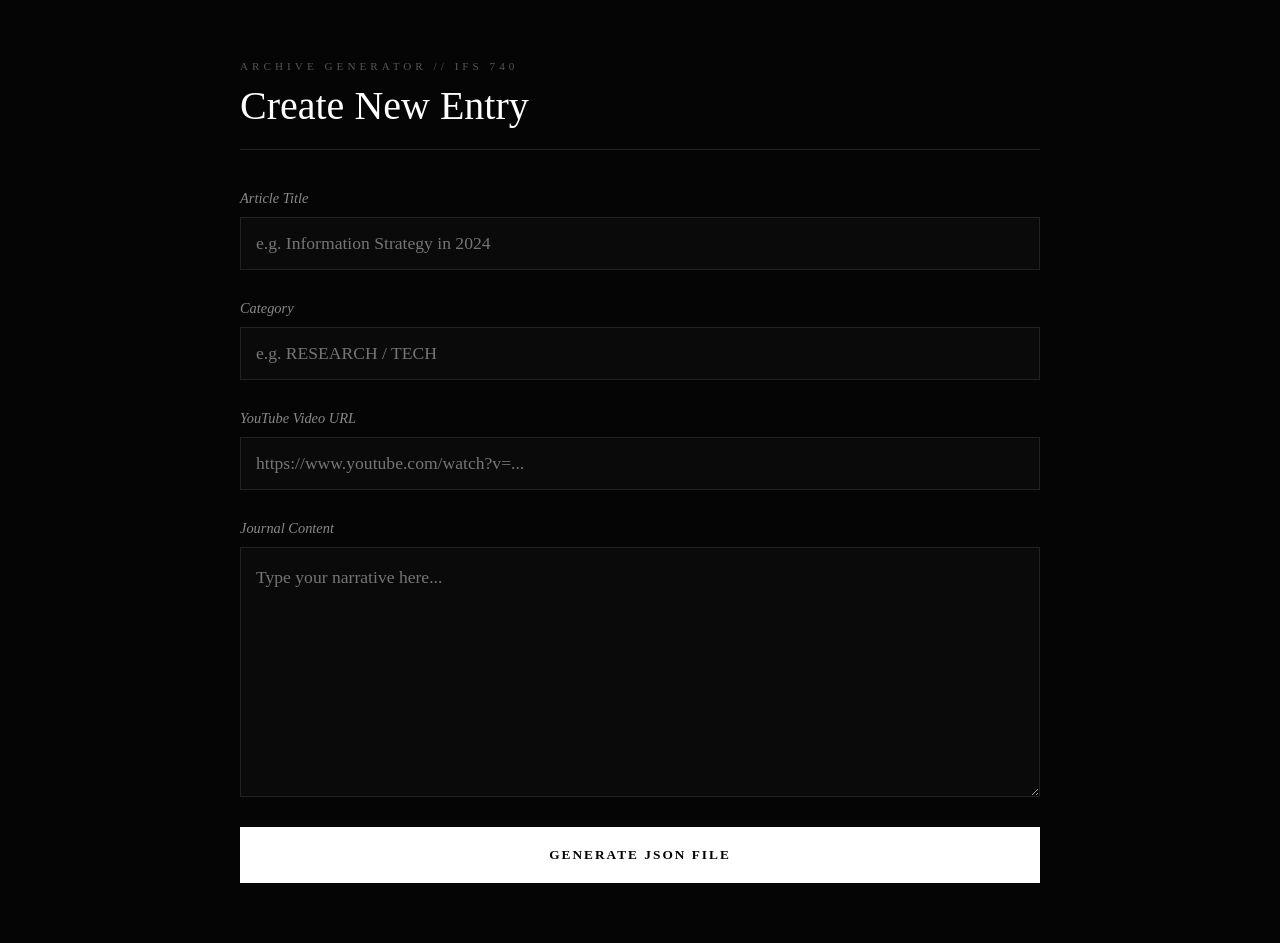
==== portal.html @ d1c1bc00 "Files Uploaded Files Uploaded" ====
<!DOCTYPE html>
<html lang="en">
<head>
    <meta charset="UTF-8">
    <meta name="viewport" content="width=device-width, initial-scale=1.0">
    <title>CLEMENT | Archive Generator</title>
    <style>
        :root {
            --bg: #050505;
            --text: #fff;
            --accent: #fff;
            --font: "Times New Roman", Times, serif;
        }

        * { margin: 0; padding: 0; box-sizing: border-box; }
        body { 
            background: var(--bg); 
            color: var(--text); 
            font-family: var(--font); 
            padding: 60px 10%; 
            display: flex;
            flex-direction: column;
            align-items: center;
        }

        .container { width: 100%; max-width: 800px; }
        
        header { border-bottom: 1px solid #222; padding-bottom: 20px; margin-bottom: 40px; }
        .label { font-size: 0.7rem; letter-spacing: 4px; color: #555; text-transform: uppercase; }
        h1 { font-size: 2.5rem; font-weight: 400; margin-top: 10px; }

        form { display: flex; flex-direction: column; gap: 30px; }
        .input-group { display: flex; flex-direction: column; gap: 10px; }
        label { font-size: 0.9rem; color: #888; font-style: italic; }
        
        input, textarea {
            background: #0a0a0a; border: 1px solid #222; color: #fff;
            padding: 15px; font-family: var(--font); font-size: 1.1rem; outline: none;
        }
        input:focus, textarea:focus { border-color: #555; }
        textarea { min-height: 250px; line-height: 1.6; }

        .gen-btn {
            background: #fff; color: #000; border: none; padding: 20px;
            font-family: var(--font); font-weight: bold; letter-spacing: 2px;
            cursor: pointer; transition: 0.3s;
        }
        .gen-btn:hover { background: #ccc; }

        /* Instructions Area */
        .manifest-box {
            margin-top: 50px; padding: 30px; background: #0a0a0a; border: 1px solid #111;
            display: none; flex-direction: column; gap: 15px;
        }
        .manifest-code { background: #000; padding: 15px; color: #00ff88; font-family: monospace; font-size: 0.9rem; }
    </style>
</head>
<body>

    <div class="container">
        <header>
            <div class="label">Archive Generator // IFS 740</div>
            <h1>Create New Entry</h1>
        </header>

        <form id="generator-form">
            <div class="input-group">
                <label>Article Title</label>
                <input type="text" id="title" placeholder="e.g. Information Strategy in 2024" required>
            </div>

            <div class="input-group">
                <label>Category</label>
                <input type="text" id="category" placeholder="e.g. RESEARCH / TECH" required>
            </div>

            <div class="input-group">
                <label>YouTube Video URL</label>
                <input type="url" id="videoUrl" placeholder="https://www.youtube.com/watch?v=..." required>
            </div>

            <div class="input-group">
                <label>Journal Content</label>
                <textarea id="content" placeholder="Type your narrative here..." required></textarea>
            </div>

            <button type="submit" class="gen-btn">GENERATE JSON FILE</button>
        </form>

        <!-- Dynamic Instructions -->
        <div id="manifest-box" class="manifest-box">
            <p class="label" style="color:#fff">Next Steps:</p>
            <p style="font-size: 0.9rem; color: #888;">1. The file has been downloaded. Move it into your <b>/posts/</b> folder.</p>
            <p style="font-size: 0.9rem; color: #888;">2. Copy the line below and paste it into the <b>POST_FILES</b> array in your <b>main.js</b>:</p>
            <div id="manifest-code" class="manifest-code"></div>
        </div>
    </div>

    <script>
        const form = document.getElementById('generator-form');
        const manifestBox = document.getElementById('manifest-box');
        const manifestCode = document.getElementById('manifest-code');

        form.addEventListener('submit', (e) => {
            e.preventDefault();

            const title = document.getElementById('title').value;
            const category = document.getElementById('category').value;
            const videoUrl = document.getElementById('videoUrl').value;
            const content = document.getElementById('content').value;

            // Create a filename "slug" from the title (e.g., "my-article.json")
            const filename = title.toLowerCase().replace(/[^a-z0-9]/g, '-') + ".json";

            const postData = {
                title: title,
                category: category,
                videoUrl: videoUrl,
                content: content
            };

            // 1. Create the Blob (The file content)
            const jsonString = JSON.stringify(postData, null, 4);
            const blob = new Blob([jsonString], { type: "application/json" });
            
            // 2. Trigger Download
            const link = document.createElement('a');
            link.href = URL.createObjectURL(blob);
            link.download = filename;
            link.click();

            // 3. Show Instructions
            manifestBox.style.display = "flex";
            manifestCode.innerText = `"${filename}",`;
            
            // Scroll to instructions
            window.scrollTo({ top: document.body.scrollHeight, behavior: 'smooth' });
        });
    </script>
</body>
</html>
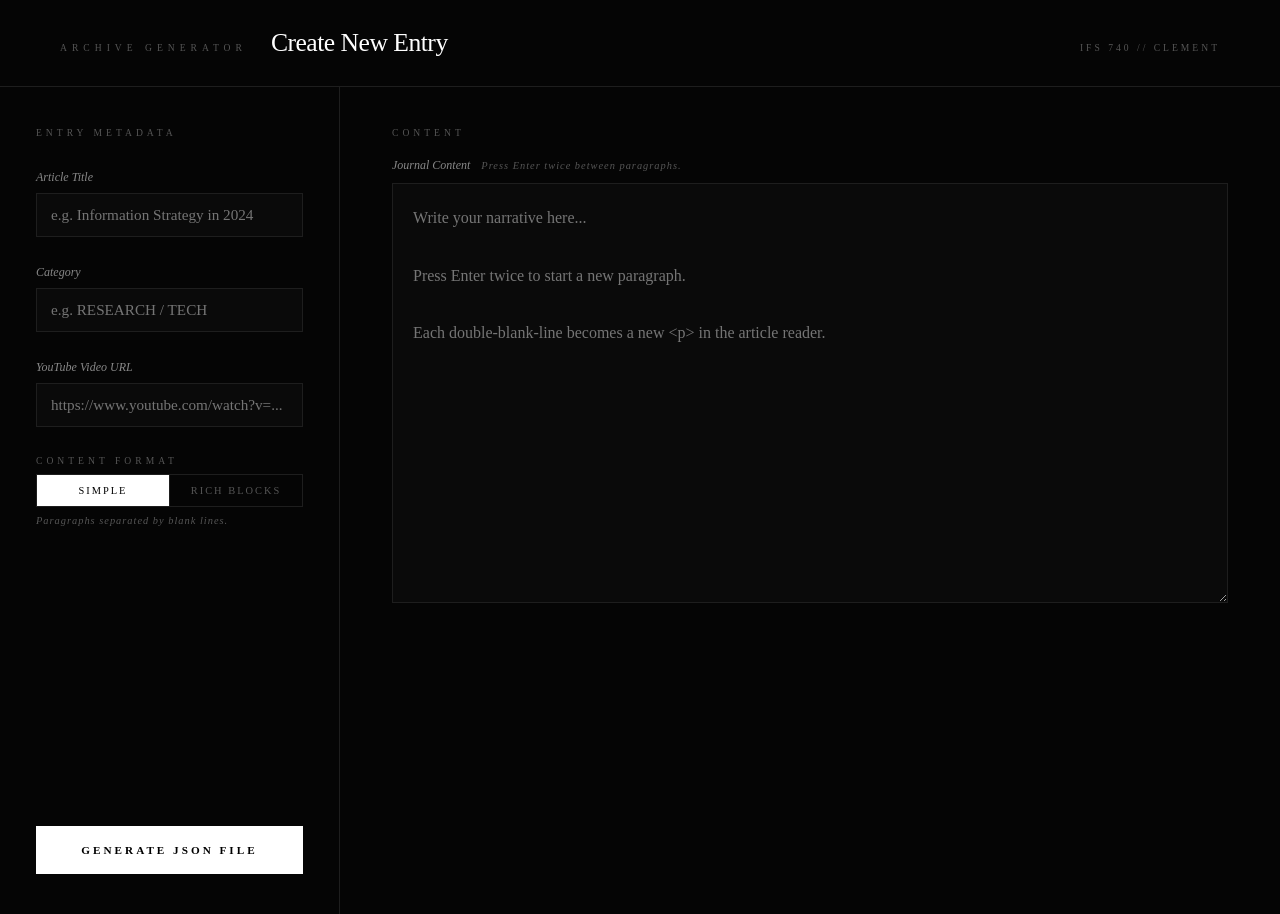
==== commit 1a0f4b61: "Update portal.html" ====
--- a/portal.html
+++ b/portal.html
@@ -7,135 +7,648 @@
     <style>
         :root {
             --bg: #050505;
+            --surface: #0a0a0a;
+            --surface-2: #0f0f0f;
+            --border: #1e1e1e;
+            --border-hover: #444;
             --text: #fff;
+            --text-muted: #555;
+            --text-dim: #888;
             --accent: #fff;
+            --green: #00ff88;
             --font: "Times New Roman", Times, serif;
+            --mono: "Courier New", Courier, monospace;
         }
 
         * { margin: 0; padding: 0; box-sizing: border-box; }
-        body { 
-            background: var(--bg); 
-            color: var(--text); 
-            font-family: var(--font); 
-            padding: 60px 10%; 
+
+        body {
+            background: var(--bg);
+            color: var(--text);
+            font-family: var(--font);
+            min-height: 100vh;
+        }
+
+        /* ── HEADER ── */
+        .site-header {
+            border-bottom: 1px solid var(--border);
+            padding: 28px 60px;
+            display: flex;
+            align-items: baseline;
+            gap: 24px;
+        }
+        .site-header .label {
+            font-size: 0.6rem;
+            letter-spacing: 5px;
+            color: var(--text-muted);
+            text-transform: uppercase;
+        }
+        .site-header h1 {
+            font-size: 1.6rem;
+            font-weight: 400;
+            letter-spacing: -0.5px;
+        }
+        .site-header .status {
+            margin-left: auto;
+            font-size: 0.6rem;
+            letter-spacing: 3px;
+            color: var(--text-muted);
+            text-transform: uppercase;
+        }
+
+        /* ── LAYOUT ── */
+        .workspace {
+            display: grid;
+            grid-template-columns: 340px 1fr;
+            min-height: calc(100vh - 73px);
+        }
+
+        /* ── LEFT PANEL — metadata ── */
+        .meta-panel {
+            border-right: 1px solid var(--border);
+            padding: 40px 36px;
             display: flex;
             flex-direction: column;
+            gap: 28px;
+        }
+
+        .panel-label {
+            font-size: 0.6rem;
+            letter-spacing: 4px;
+            color: var(--text-muted);
+            text-transform: uppercase;
+            margin-bottom: 4px;
+            display: block;
+        }
+
+        .field { display: flex; flex-direction: column; gap: 8px; }
+        .field label { font-size: 0.75rem; color: var(--text-dim); font-style: italic; }
+
+        input[type="text"],
+        input[type="url"] {
+            background: var(--surface);
+            border: 1px solid var(--border);
+            color: var(--text);
+            padding: 12px 14px;
+            font-family: var(--font);
+            font-size: 0.95rem;
+            outline: none;
+            width: 100%;
+            transition: border-color 0.2s;
+        }
+        input:focus { border-color: var(--border-hover); }
+
+        /* Format toggle */
+        .format-toggle {
+            display: flex;
+            gap: 0;
+            border: 1px solid var(--border);
+        }
+        .format-toggle button {
+            flex: 1;
+            padding: 10px 8px;
+            background: transparent;
+            color: var(--text-muted);
+            border: none;
+            font-family: var(--font);
+            font-size: 0.65rem;
+            letter-spacing: 2px;
+            text-transform: uppercase;
+            cursor: pointer;
+            transition: background 0.2s, color 0.2s;
+            border-right: 1px solid var(--border);
+        }
+        .format-toggle button:last-child { border-right: none; }
+        .format-toggle button.active {
+            background: #fff;
+            color: #000;
+        }
+
+        /* Generate button */
+        .gen-btn {
+            margin-top: auto;
+            background: #fff;
+            color: #000;
+            border: none;
+            padding: 18px;
+            font-family: var(--font);
+            font-size: 0.7rem;
+            font-weight: bold;
+            letter-spacing: 3px;
+            text-transform: uppercase;
+            cursor: pointer;
+            transition: background 0.2s;
+            width: 100%;
+        }
+        .gen-btn:hover { background: #ccc; }
+
+        /* ── RIGHT PANEL — content editor ── */
+        .content-panel {
+            padding: 40px 52px;
+            display: flex;
+            flex-direction: column;
+            gap: 0;
+        }
+
+        .content-panel > .panel-label { margin-bottom: 20px; }
+
+        /* FORMAT A — simple textarea */
+        #format-a {
+            display: flex;
+            flex-direction: column;
+            gap: 10px;
+            flex: 1;
+        }
+        #format-a label { font-size: 0.75rem; color: var(--text-dim); font-style: italic; }
+        #content-simple {
+            background: var(--surface);
+            border: 1px solid var(--border);
+            color: #ccc;
+            padding: 20px;
+            font-family: var(--font);
+            font-size: 1rem;
+            line-height: 1.8;
+            outline: none;
+            resize: vertical;
+            min-height: 420px;
+            width: 100%;
+            transition: border-color 0.2s;
+        }
+        #content-simple:focus { border-color: var(--border-hover); }
+        .hint {
+            font-size: 0.65rem;
+            letter-spacing: 1px;
+            color: var(--text-muted);
+            font-style: italic;
+        }
+
+        /* FORMAT B — block builder */
+        #format-b { display: none; flex-direction: column; gap: 16px; }
+
+        .blocks-list {
+            display: flex;
+            flex-direction: column;
+            gap: 10px;
+            min-height: 80px;
+        }
+
+        /* Individual block row */
+        .block-row {
+            background: var(--surface);
+            border: 1px solid var(--border);
+            display: flex;
+            flex-direction: column;
+            gap: 0;
+            position: relative;
+            animation: blockIn 0.2s ease;
+        }
+        @keyframes blockIn {
+            from { opacity: 0; transform: translateY(6px); }
+            to   { opacity: 1; transform: translateY(0); }
+        }
+
+        .block-row-header {
+            display: flex;
             align-items: center;
-        }
-
-        .container { width: 100%; max-width: 800px; }
-        
-        header { border-bottom: 1px solid #222; padding-bottom: 20px; margin-bottom: 40px; }
-        .label { font-size: 0.7rem; letter-spacing: 4px; color: #555; text-transform: uppercase; }
-        h1 { font-size: 2.5rem; font-weight: 400; margin-top: 10px; }
-
-        form { display: flex; flex-direction: column; gap: 30px; }
-        .input-group { display: flex; flex-direction: column; gap: 10px; }
-        label { font-size: 0.9rem; color: #888; font-style: italic; }
-        
-        input, textarea {
-            background: #0a0a0a; border: 1px solid #222; color: #fff;
-            padding: 15px; font-family: var(--font); font-size: 1.1rem; outline: none;
-        }
-        input:focus, textarea:focus { border-color: #555; }
-        textarea { min-height: 250px; line-height: 1.6; }
-
-        .gen-btn {
-            background: #fff; color: #000; border: none; padding: 20px;
-            font-family: var(--font); font-weight: bold; letter-spacing: 2px;
-            cursor: pointer; transition: 0.3s;
-        }
-        .gen-btn:hover { background: #ccc; }
-
-        /* Instructions Area */
-        .manifest-box {
-            margin-top: 50px; padding: 30px; background: #0a0a0a; border: 1px solid #111;
-            display: none; flex-direction: column; gap: 15px;
-        }
-        .manifest-code { background: #000; padding: 15px; color: #00ff88; font-family: monospace; font-size: 0.9rem; }
+            gap: 10px;
+            padding: 10px 14px;
+            border-bottom: 1px solid var(--border);
+        }
+        .block-type-badge {
+            font-size: 0.55rem;
+            letter-spacing: 3px;
+            text-transform: uppercase;
+            color: var(--text-muted);
+            min-width: 60px;
+        }
+        .block-type-badge.type-text    { color: #aaa; }
+        .block-type-badge.type-image   { color: #7eb8f7; }
+        .block-type-badge.type-quote   { color: #c8a96e; }
+        .block-type-badge.type-heading { color: #a78bfa; }
+
+        .block-row-actions {
+            margin-left: auto;
+            display: flex;
+            gap: 6px;
+        }
+        .block-row-actions button {
+            background: transparent;
+            border: 1px solid var(--border);
+            color: var(--text-dim);
+            font-family: var(--mono);
+            font-size: 0.65rem;
+            padding: 4px 8px;
+            cursor: pointer;
+            transition: border-color 0.15s, color 0.15s;
+        }
+        .block-row-actions button:hover { border-color: #666; color: #fff; }
+        .block-row-actions .del-btn:hover { border-color: #c0392b; color: #c0392b; }
+
+        .block-row-body { padding: 12px 14px; display: flex; flex-direction: column; gap: 8px; }
+
+        .block-textarea {
+            background: transparent;
+            border: none;
+            border-bottom: 1px solid var(--border);
+            color: #ccc;
+            font-family: var(--font);
+            font-size: 0.95rem;
+            line-height: 1.7;
+            outline: none;
+            resize: none;
+            width: 100%;
+            padding-bottom: 8px;
+            min-height: 60px;
+            overflow: hidden;
+        }
+        .block-textarea:focus { border-bottom-color: #555; }
+
+        .block-input-row {
+            display: flex;
+            gap: 8px;
+            align-items: center;
+        }
+        .block-input-row input {
+            background: transparent;
+            border: none;
+            border-bottom: 1px solid var(--border);
+            color: #aaa;
+            font-family: var(--font);
+            font-size: 0.8rem;
+            outline: none;
+            padding: 4px 0;
+            flex: 1;
+            transition: border-color 0.15s;
+        }
+        .block-input-row input:focus { border-bottom-color: #555; }
+        .block-input-row label {
+            font-size: 0.6rem;
+            letter-spacing: 2px;
+            color: var(--text-muted);
+            text-transform: uppercase;
+            white-space: nowrap;
+        }
+
+        /* Position selector */
+        .pos-selector {
+            display: flex;
+            gap: 4px;
+        }
+        .pos-selector button {
+            background: transparent;
+            border: 1px solid var(--border);
+            color: var(--text-muted);
+            font-family: var(--mono);
+            font-size: 0.6rem;
+            padding: 4px 8px;
+            cursor: pointer;
+            letter-spacing: 1px;
+            transition: all 0.15s;
+        }
+        .pos-selector button.active { background: #fff; color: #000; border-color: #fff; }
+
+        /* Add block buttons */
+        .add-block-row {
+            display: flex;
+            gap: 8px;
+            flex-wrap: wrap;
+        }
+        .add-btn {
+            background: transparent;
+            border: 1px solid var(--border);
+            color: var(--text-muted);
+            font-family: var(--font);
+            font-size: 0.6rem;
+            letter-spacing: 2px;
+            text-transform: uppercase;
+            padding: 10px 16px;
+            cursor: pointer;
+            transition: all 0.2s;
+        }
+        .add-btn:hover { border-color: #555; color: #fff; }
+
+        /* ── OUTPUT BOX ── */
+        .output-box {
+            display: none;
+            margin: 40px 52px;
+            padding: 28px;
+            background: var(--surface);
+            border: 1px solid var(--border);
+            flex-direction: column;
+            gap: 16px;
+        }
+        .output-box.visible { display: flex; }
+        .output-box .panel-label { color: #fff; }
+        .output-step {
+            font-size: 0.8rem;
+            color: var(--text-dim);
+            line-height: 1.7;
+        }
+        .output-step b { color: #aaa; font-weight: normal; font-style: italic; }
+        .manifest-code {
+            background: #000;
+            padding: 14px 18px;
+            color: var(--green);
+            font-family: var(--mono);
+            font-size: 0.85rem;
+            letter-spacing: 1px;
+            border: 1px solid #0a2a1a;
+            word-break: break-all;
+        }
     </style>
 </head>
 <body>
 
-    <div class="container">
-        <header>
-            <div class="label">Archive Generator // IFS 740</div>
-            <h1>Create New Entry</h1>
-        </header>
-
-        <form id="generator-form">
-            <div class="input-group">
-                <label>Article Title</label>
-                <input type="text" id="title" placeholder="e.g. Information Strategy in 2024" required>
+<header class="site-header">
+    <span class="label">Archive Generator</span>
+    <h1>Create New Entry</h1>
+    <span class="status">IFS 740 // CLEMENT</span>
+</header>
+
+<div class="workspace">
+
+    <!-- ── LEFT: METADATA ── -->
+    <aside class="meta-panel">
+        <span class="panel-label">Entry Metadata</span>
+
+        <div class="field">
+            <label>Article Title</label>
+            <input type="text" id="title" placeholder="e.g. Information Strategy in 2024" required>
+        </div>
+
+        <div class="field">
+            <label>Category</label>
+            <input type="text" id="category" placeholder="e.g. RESEARCH / TECH" required>
+        </div>
+
+        <div class="field">
+            <label>YouTube Video URL</label>
+            <input type="url" id="videoUrl" placeholder="https://www.youtube.com/watch?v=...">
+        </div>
+
+        <div class="field">
+            <span class="panel-label" style="margin-bottom:0">Content Format</span>
+            <div class="format-toggle">
+                <button id="btn-format-a" class="active" onclick="setFormat('a')">Simple</button>
+                <button id="btn-format-b" onclick="setFormat('b')">Rich Blocks</button>
             </div>
-
-            <div class="input-group">
-                <label>Category</label>
-                <input type="text" id="category" placeholder="e.g. RESEARCH / TECH" required>
+            <span class="hint" id="format-hint">Paragraphs separated by blank lines.</span>
+        </div>
+
+        <button class="gen-btn" onclick="generate()">Generate JSON File</button>
+    </aside>
+
+    <!-- ── RIGHT: CONTENT EDITOR ── -->
+    <main class="content-panel">
+        <span class="panel-label">Content</span>
+
+        <!-- FORMAT A -->
+        <div id="format-a">
+            <label>Journal Content
+                <span class="hint" style="margin-left:8px">Press Enter twice between paragraphs.</span>
+            </label>
+            <textarea id="content-simple" placeholder="Write your narrative here...&#10;&#10;Press Enter twice to start a new paragraph.&#10;&#10;Each double-blank-line becomes a new &lt;p&gt; in the article reader."></textarea>
+        </div>
+
+        <!-- FORMAT B -->
+        <div id="format-b">
+            <div class="blocks-list" id="blocks-list"></div>
+
+            <div class="add-block-row">
+                <button class="add-btn" onclick="addBlock('text')">+ Text</button>
+                <button class="add-btn" onclick="addBlock('image')">+ Image</button>
+                <button class="add-btn" onclick="addBlock('quote')">+ Quote</button>
+                <button class="add-btn" onclick="addBlock('heading')">+ Heading</button>
             </div>
-
-            <div class="input-group">
-                <label>YouTube Video URL</label>
-                <input type="url" id="videoUrl" placeholder="https://www.youtube.com/watch?v=..." required>
-            </div>
-
-            <div class="input-group">
-                <label>Journal Content</label>
-                <textarea id="content" placeholder="Type your narrative here..." required></textarea>
-            </div>
-
-            <button type="submit" class="gen-btn">GENERATE JSON FILE</button>
-        </form>
-
-        <!-- Dynamic Instructions -->
-        <div id="manifest-box" class="manifest-box">
-            <p class="label" style="color:#fff">Next Steps:</p>
-            <p style="font-size: 0.9rem; color: #888;">1. The file has been downloaded. Move it into your <b>/posts/</b> folder.</p>
-            <p style="font-size: 0.9rem; color: #888;">2. Copy the line below and paste it into the <b>POST_FILES</b> array in your <b>main.js</b>:</p>
-            <div id="manifest-code" class="manifest-code"></div>
         </div>
-    </div>
-
-    <script>
-        const form = document.getElementById('generator-form');
-        const manifestBox = document.getElementById('manifest-box');
-        const manifestCode = document.getElementById('manifest-code');
-
-        form.addEventListener('submit', (e) => {
-            e.preventDefault();
-
-            const title = document.getElementById('title').value;
-            const category = document.getElementById('category').value;
-            const videoUrl = document.getElementById('videoUrl').value;
-            const content = document.getElementById('content').value;
-
-            // Create a filename "slug" from the title (e.g., "my-article.json")
-            const filename = title.toLowerCase().replace(/[^a-z0-9]/g, '-') + ".json";
-
-            const postData = {
-                title: title,
-                category: category,
-                videoUrl: videoUrl,
-                content: content
-            };
-
-            // 1. Create the Blob (The file content)
-            const jsonString = JSON.stringify(postData, null, 4);
-            const blob = new Blob([jsonString], { type: "application/json" });
-            
-            // 2. Trigger Download
-            const link = document.createElement('a');
-            link.href = URL.createObjectURL(blob);
-            link.download = filename;
-            link.click();
-
-            // 3. Show Instructions
-            manifestBox.style.display = "flex";
-            manifestCode.innerText = `"${filename}",`;
-            
-            // Scroll to instructions
-            window.scrollTo({ top: document.body.scrollHeight, behavior: 'smooth' });
-        });
-    </script>
+    </main>
+</div>
+
+<!-- ── OUTPUT ── -->
+<div class="output-box" id="output-box">
+    <span class="panel-label">Next Steps</span>
+    <p class="output-step">1. The file has been downloaded. Move it into your <b>/posts/</b> folder.</p>
+    <p class="output-step">2. Add this line to the <b>POST_FILES</b> array in <b>main.js</b>:</p>
+    <div class="manifest-code" id="manifest-code"></div>
+    <p class="output-step" id="image-reminder" style="display:none; color:#7eb8f7;">
+        3. You added image blocks — make sure all referenced image files are placed in your <b>/images/</b> folder.
+    </p>
+</div>
+
+<script>
+    // ── STATE ──
+    let currentFormat = 'a';
+    let blocks = [];       // Array of { id, type, ...fields }
+    let blockCounter = 0;
+
+    // ── FORMAT SWITCH ──
+    function setFormat(fmt) {
+        currentFormat = fmt;
+        document.getElementById('format-a').style.display = fmt === 'a' ? 'flex' : 'none';
+        document.getElementById('format-b').style.display = fmt === 'b' ? 'flex' : 'none';
+        document.getElementById('btn-format-a').classList.toggle('active', fmt === 'a');
+        document.getElementById('btn-format-b').classList.toggle('active', fmt === 'b');
+        document.getElementById('format-hint').textContent = fmt === 'a'
+            ? 'Paragraphs separated by blank lines.'
+            : 'Build with text, images, quotes, and headings.';
+    }
+
+    // ── BLOCK BUILDER ──
+    function addBlock(type) {
+        const id = ++blockCounter;
+        blocks.push({ id, type, text: '', src: '', caption: '', position: 'center' });
+        renderBlocks();
+
+        // Focus the first input of the new block
+        setTimeout(() => {
+            const el = document.querySelector(`[data-id="${id}"] textarea, [data-id="${id}"] input`);
+            if (el) el.focus();
+        }, 50);
+    }
+
+    function removeBlock(id) {
+        blocks = blocks.filter(b => b.id !== id);
+        renderBlocks();
+    }
+
+    function moveBlock(id, dir) {
+        const idx = blocks.findIndex(b => b.id === id);
+        const swapIdx = idx + dir;
+        if (swapIdx < 0 || swapIdx >= blocks.length) return;
+        [blocks[idx], blocks[swapIdx]] = [blocks[swapIdx], blocks[idx]];
+        renderBlocks();
+    }
+
+    function setPosition(id, pos) {
+        const b = blocks.find(b => b.id === id);
+        if (b) { b.position = pos; renderBlocks(); }
+    }
+
+    function syncField(id, field, value) {
+        const b = blocks.find(b => b.id === id);
+        if (b) b[field] = value;
+    }
+
+    function autoResize(ta) {
+        ta.style.height = 'auto';
+        ta.style.height = ta.scrollHeight + 'px';
+    }
+
+    function renderBlocks() {
+        const list = document.getElementById('blocks-list');
+
+        list.innerHTML = blocks.map((b, idx) => {
+            const isFirst = idx === 0;
+            const isLast  = idx === blocks.length - 1;
+
+            let bodyHtml = '';
+
+            if (b.type === 'text') {
+                bodyHtml = `
+                    <textarea class="block-textarea" 
+                        placeholder="Write paragraph text here...&#10;&#10;Double blank line = new paragraph."
+                        oninput="syncField(${b.id},'text',this.value); autoResize(this)"
+                        onchange="syncField(${b.id},'text',this.value)"
+                    >${escapeAttr(b.text)}</textarea>
+                    <span class="hint">Use blank lines to split into multiple paragraphs.</span>
+                `;
+            }
+
+            if (b.type === 'quote') {
+                bodyHtml = `
+                    <textarea class="block-textarea" rows="2"
+                        placeholder="Enter pull quote text..."
+                        oninput="syncField(${b.id},'text',this.value); autoResize(this)"
+                        onchange="syncField(${b.id},'text',this.value)"
+                    >${escapeAttr(b.text)}</textarea>
+                `;
+            }
+
+            if (b.type === 'heading') {
+                bodyHtml = `
+                    <textarea class="block-textarea" rows="1" style="min-height:36px"
+                        placeholder="Section heading..."
+                        oninput="syncField(${b.id},'text',this.value); autoResize(this)"
+                        onchange="syncField(${b.id},'text',this.value)"
+                    >${escapeAttr(b.text)}</textarea>
+                `;
+            }
+
+            if (b.type === 'image') {
+                const positions = ['left', 'center', 'right'];
+                const posButtons = positions.map(p => `
+                    <button class="${b.position === p ? 'active' : ''}" 
+                            onclick="setPosition(${b.id}, '${p}')">${p}</button>
+                `).join('');
+
+                bodyHtml = `
+                    <div class="block-input-row">
+                        <label>File path</label>
+                        <input type="text" 
+                            placeholder="./images/your-image.jpg"
+                            value="${escapeAttr(b.src)}"
+                            oninput="syncField(${b.id},'src',this.value)"
+                            onchange="syncField(${b.id},'src',this.value)">
+                    </div>
+                    <div class="block-input-row">
+                        <label>Caption</label>
+                        <input type="text" 
+                            placeholder="Optional caption text"
+                            value="${escapeAttr(b.caption)}"
+                            oninput="syncField(${b.id},'caption',this.value)"
+                            onchange="syncField(${b.id},'caption',this.value)">
+                    </div>
+                    <div class="block-input-row">
+                        <label>Position</label>
+                        <div class="pos-selector">${posButtons}</div>
+                    </div>
+                    <span class="hint">Place image file in your /images/ folder. Path is relative to index.html.</span>
+                `;
+            }
+
+            return `
+                <div class="block-row" data-id="${b.id}">
+                    <div class="block-row-header">
+                        <span class="block-type-badge type-${b.type}">${b.type}</span>
+                        <div class="block-row-actions">
+                            ${!isFirst ? `<button onclick="moveBlock(${b.id}, -1)">↑</button>` : ''}
+                            ${!isLast  ? `<button onclick="moveBlock(${b.id},  1)">↓</button>` : ''}
+                            <button class="del-btn" onclick="removeBlock(${b.id})">✕</button>
+                        </div>
+                    </div>
+                    <div class="block-row-body">${bodyHtml}</div>
+                </div>
+            `;
+        }).join('');
+
+        // Restore textarea heights after re-render
+        document.querySelectorAll('.block-textarea').forEach(ta => autoResize(ta));
+    }
+
+    // Prevent HTML injection in rendered attributes
+    function escapeAttr(str) {
+        return String(str || '')
+            .replace(/&/g, '&amp;')
+            .replace(/"/g, '&quot;')
+            .replace(/</g, '&lt;')
+            .replace(/>/g, '&gt;');
+    }
+
+    // ── GENERATE JSON ──
+    function generate() {
+        const title    = document.getElementById('title').value.trim();
+        const category = document.getElementById('category').value.trim();
+        const videoUrl = document.getElementById('videoUrl').value.trim();
+
+        if (!title || !category) {
+            alert('Please fill in Title and Category.');
+            return;
+        }
+
+        let postData = { title, category, videoUrl };
+        let hasImages = false;
+
+        if (currentFormat === 'a') {
+            const raw = document.getElementById('content-simple').value;
+            if (!raw.trim()) { alert('Please write some content.'); return; }
+            postData.content = raw;
+
+        } else {
+            if (blocks.length === 0) { alert('Add at least one content block.'); return; }
+
+            postData.paragraphs = blocks.map(b => {
+                if (b.type === 'text')    return { type: 'text',    text: b.text };
+                if (b.type === 'quote')   return { type: 'quote',   text: b.text };
+                if (b.type === 'heading') return { type: 'heading', text: b.text };
+                if (b.type === 'image') {
+                    hasImages = true;
+                    return { type: 'image', src: b.src, caption: b.caption, position: b.position };
+                }
+                return null;
+            }).filter(Boolean);
+        }
+
+        // Filename slug
+        const filename = title.toLowerCase().replace(/[^a-z0-9]+/g, '-').replace(/^-|-$/g, '') + '.json';
+
+        // Download
+        const blob = new Blob([JSON.stringify(postData, null, 4)], { type: 'application/json' });
+        const link = document.createElement('a');
+        link.href = URL.createObjectURL(blob);
+        link.download = filename;
+        link.click();
+
+        // Show output
+        const box = document.getElementById('output-box');
+        box.classList.add('visible');
+        document.getElementById('manifest-code').innerText = `"${filename}",`;
+        document.getElementById('image-reminder').style.display = hasImages ? 'block' : 'none';
+
+        window.scrollTo({ top: document.body.scrollHeight, behavior: 'smooth' });
+    }
+
+    // Start with one text block in Format B
+    addBlock('text');
+</script>
 </body>
-</html>+</html>
